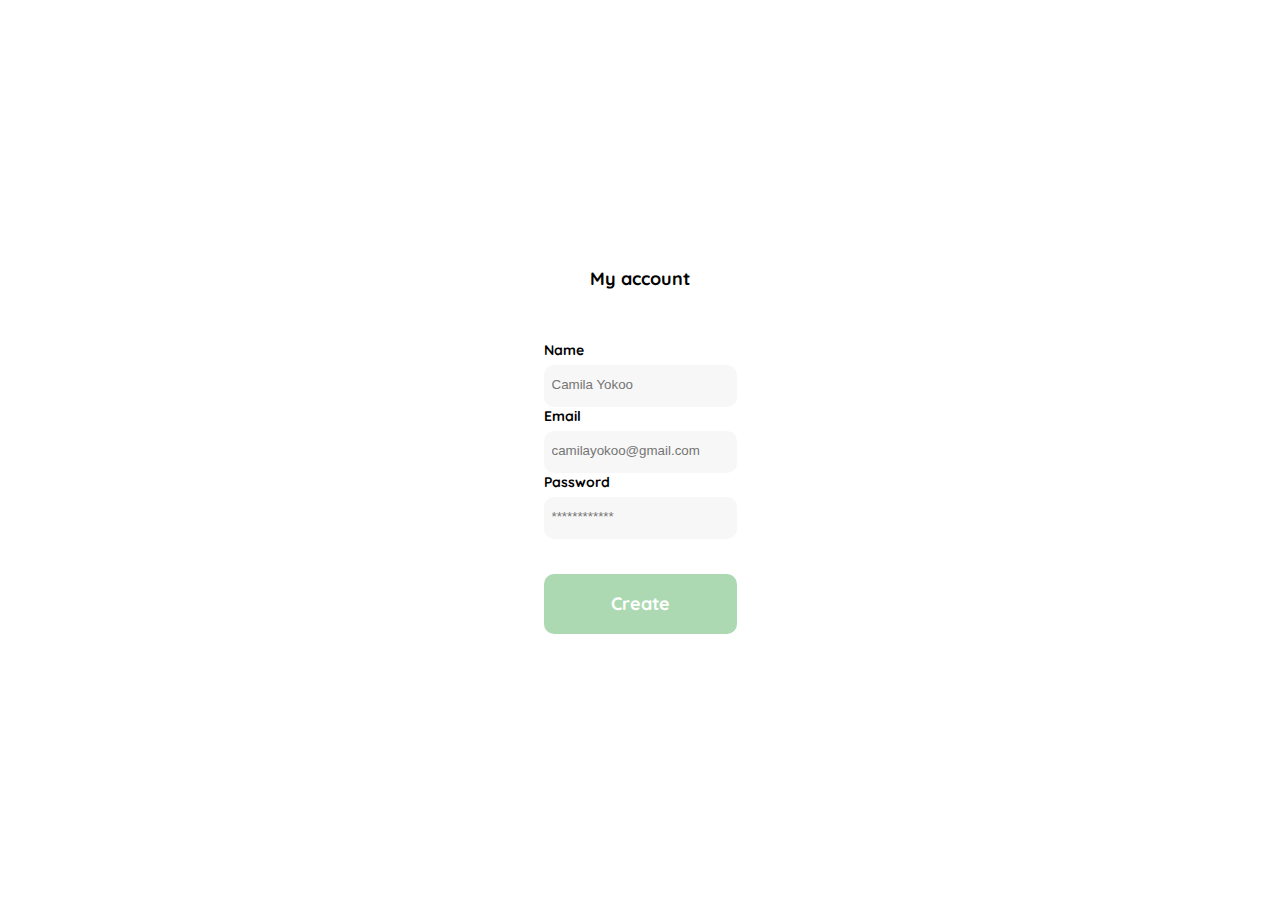
==== create-account.html @ 9d94988b "Add HTML structure for the create account page" ====
<!DOCTYPE html>
<html lang="en">
<head>
  <meta charset="UTF-8">
  <meta http-equiv="X-UA-Compatible" content="IE=edge">
  <meta name="viewport" content="width=device-width, initial-scale=1.0">
  <link rel="preconnect" href="https://fonts.googleapis.com">
  <link rel="preconnect" href="https://fonts.gstatic.com" crossorigin>
  <link href="https://fonts.googleapis.com/css2?family=Quicksand:wght@400;500;700&display=swap" rel="stylesheet">
  <title>Yard Sale - Create a new password</title>
  <style>
    :root {
      --very-light-pink: #C7C7C7;
      --text-input-field: #F7F7F7;
      --hospital-green: #ACD9B2;
      --white: #FFF;
      --black: #000;
      --dark: #232830;
      --sm: 14px;
      --md: 16px;
      --lg: 18px;
    }

    body {
      font-family: 'Quicksand', sans-serif;
      margin: 0;
    }

    /*
    *
    * Positioning
    *
    */
    
    .login {
      inline-size: 100%;
      block-size: 100vh;
      display: flex;
      justify-content: center;
      align-items: center;
    }

    .login-container,
    .form-container {
      display: flex;
      flex-direction: column;
      align-items: center;
    }

    .form-container form {
      inline-size: 100%;
    }

    .form-input {
      display: flex;
      flex-direction: column;
    }

    /*
    *
    * Box Model
    *
    */

    .login-container {
      max-inline-size: 340px;
      padding-inline: 18px;
    }

    .logo {
      inline-size: 150px;
    }

    .form-container {
      inline-size: 100%;
      margin-block-start: 74px;
    }

    .title,
    .subtitle {
      margin: 0;
    }

    .title {
      margin-block-end: 9px;
    }

    .form {
      margin-block-start: 42px;
    }

    .form-input .label {
      margin-block-end: 6px;
    }


    .form-input input {
      padding-inline: 8px;
      padding-block: 10px 12px;
    }

    .form-input .primary-button {
      block-size: 60px;
      padding-block: 18px;
      margin-block-start: 35px;
    }

    @media (min-width: 768px) {
      .logo {
        display: none;
      }

      .form-container {
        margin-block-start: 0;
      }
    }

    /*
    *
    * Typography
    *
    */

    .title,
    .subtitle {
      font-size: var(--lg);
    }

    .subtitle {
      color: var(--dark);
      font-weight: 400;
      text-align: center;
    }

    .label {
      font-size: var(--sm);
      font-weight: 700;
    }

    .form-input input {
      line-height: 20px;
    }

    .form-input .primary-button {
      font-family: 'Quicksand', sans-serif;
      font-size: var(--lg);
      font-weight: 700;
      color: var(--white);
    }

    /*
    *
    * Visuals
    *
    */

    .form-input input {
      background-color: var(--text-input-field);
      border: 0;
      border-radius: 10px;
    }

    .form-input input:focus {
      outline: none;
    }

    .form-input .primary-button {
      background-color: var(--hospital-green);
      cursor: pointer;
    }
  </style>
</head>
<body>
  <div class="login">
    <div class="login-container">
      <section class="form-container">
        <h1 class="title">My account</h1>
        <form action="/" class="form">
          <article class="form-input">
            <label for="name" class="label">Name</label>
            <input type="text" name="name" id="name" placeholder="Camila Yokoo">
          </article>

          <article class="form-input">
            <label for="email" class="label">Email</label>
            <input type="text" name="email" id="email" placeholder="camilayokoo@gmail.com">
          </article>

          <article class="form-input">
            <label for="pass" class="label">Password</label>
            <input type="password" name="pass" id="pass" placeholder="************">
          </article>

          <article class="form-input">
            <input type="submit" value="Create" class="primary-button">
          </article>
        </form>
      </section>
    </div>
  </div>
</body>
</html>
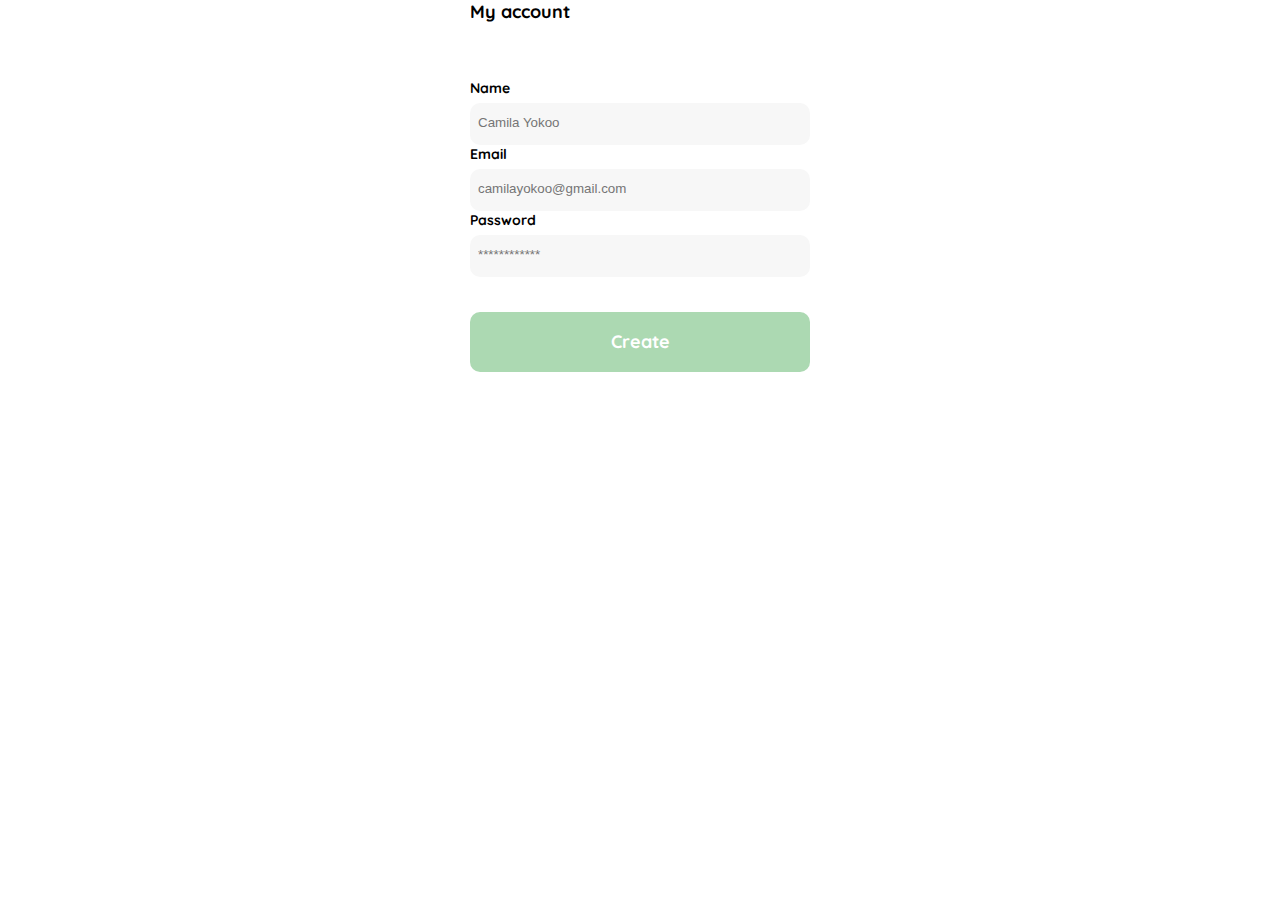
==== commit 2407b779: "Setting styles for the title in create a password page" ====
--- a/create-account.html
+++ b/create-account.html
@@ -37,7 +37,6 @@
       block-size: 100vh;
       display: flex;
       justify-content: center;
-      align-items: center;
     }
 
     .login-container,
@@ -47,6 +46,10 @@
       align-items: center;
     }
 
+    .title {
+      align-self: flex-start;
+    }
+
     .form-container form {
       inline-size: 100%;
     }
@@ -73,7 +76,8 @@
 
     .form-container {
       inline-size: 100%;
-      margin-block-start: 74px;
+      min-inline-size: 340px;
+      margin-block-start: 34px;
     }
 
     .title,
@@ -86,7 +90,7 @@
     }
 
     .form {
-      margin-block-start: 42px;
+      margin-block-start: 47px;
     }
 
     .form-input .label {
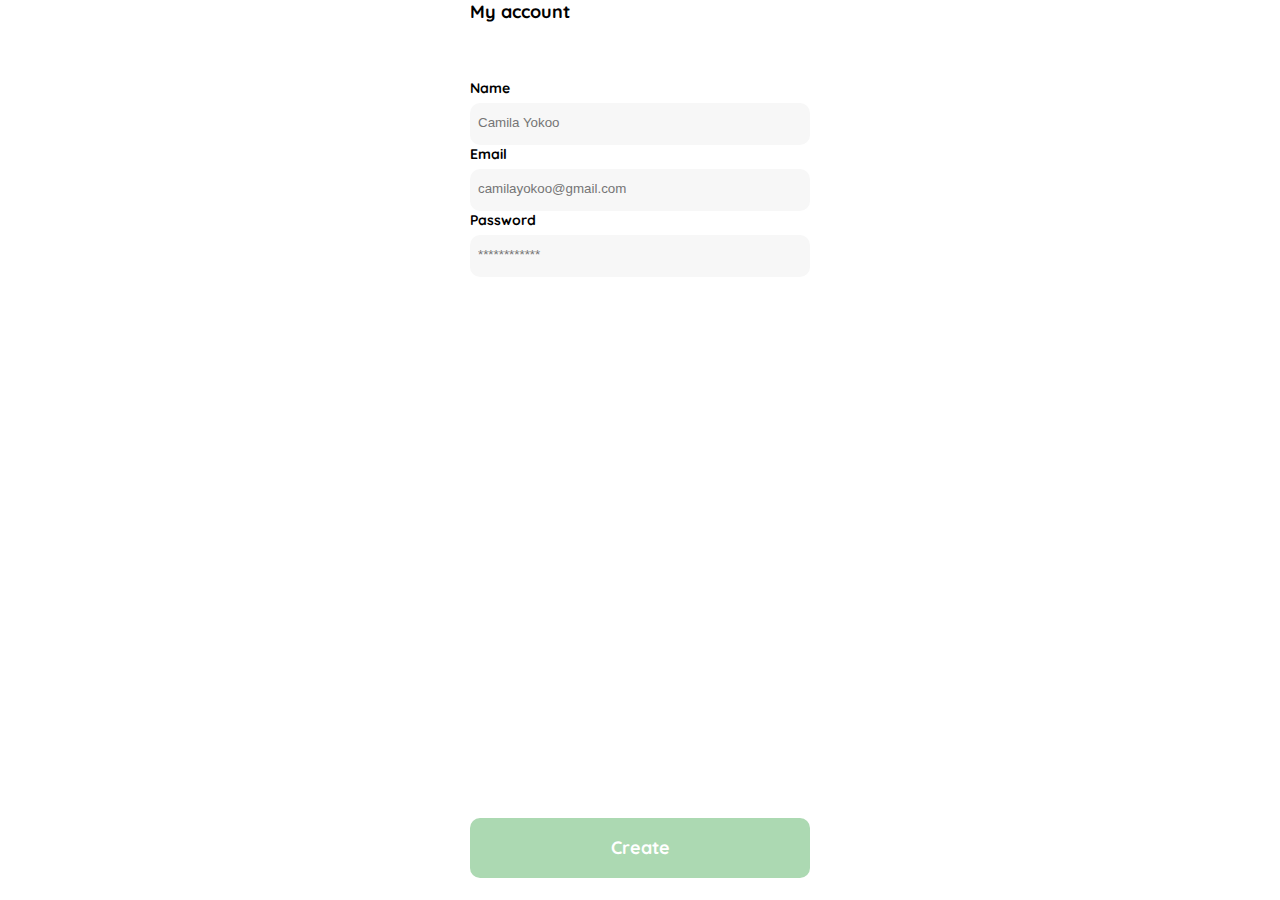
==== commit 22037813: "Justify content so the primary button always keep at the bottom" ====
--- a/create-account.html
+++ b/create-account.html
@@ -34,13 +34,13 @@
     
     .login {
       inline-size: 100%;
-      block-size: 100vh;
       display: flex;
       justify-content: center;
     }
 
     .login-container,
     .form-container {
+      block-size: 100vh;
       display: flex;
       flex-direction: column;
       align-items: center;
@@ -52,6 +52,10 @@
 
     .form-container form {
       inline-size: 100%;
+      flex-grow: 100;
+      display: flex;
+      flex-direction: column;
+      justify-content: space-between;
     }
 
     .form-input {
@@ -106,7 +110,7 @@
     .form-input .primary-button {
       block-size: 60px;
       padding-block: 18px;
-      margin-block-start: 35px;
+      margin-block-end: 22px;
     }
 
     @media (min-width: 768px) {
@@ -180,20 +184,22 @@
       <section class="form-container">
         <h1 class="title">My account</h1>
         <form action="/" class="form">
-          <article class="form-input">
-            <label for="name" class="label">Name</label>
-            <input type="text" name="name" id="name" placeholder="Camila Yokoo">
-          </article>
-
-          <article class="form-input">
-            <label for="email" class="label">Email</label>
-            <input type="text" name="email" id="email" placeholder="camilayokoo@gmail.com">
-          </article>
-
-          <article class="form-input">
-            <label for="pass" class="label">Password</label>
-            <input type="password" name="pass" id="pass" placeholder="************">
-          </article>
+          <div class="inputs-container">
+            <article class="form-input">
+              <label for="name" class="label">Name</label>
+              <input type="text" name="name" id="name" placeholder="Camila Yokoo">
+            </article>
+  
+            <article class="form-input">
+              <label for="email" class="label">Email</label>
+              <input type="text" name="email" id="email" placeholder="camilayokoo@gmail.com">
+            </article>
+  
+            <article class="form-input">
+              <label for="pass" class="label">Password</label>
+              <input type="password" name="pass" id="pass" placeholder="************">
+            </article>
+          </div>
 
           <article class="form-input">
             <input type="submit" value="Create" class="primary-button">
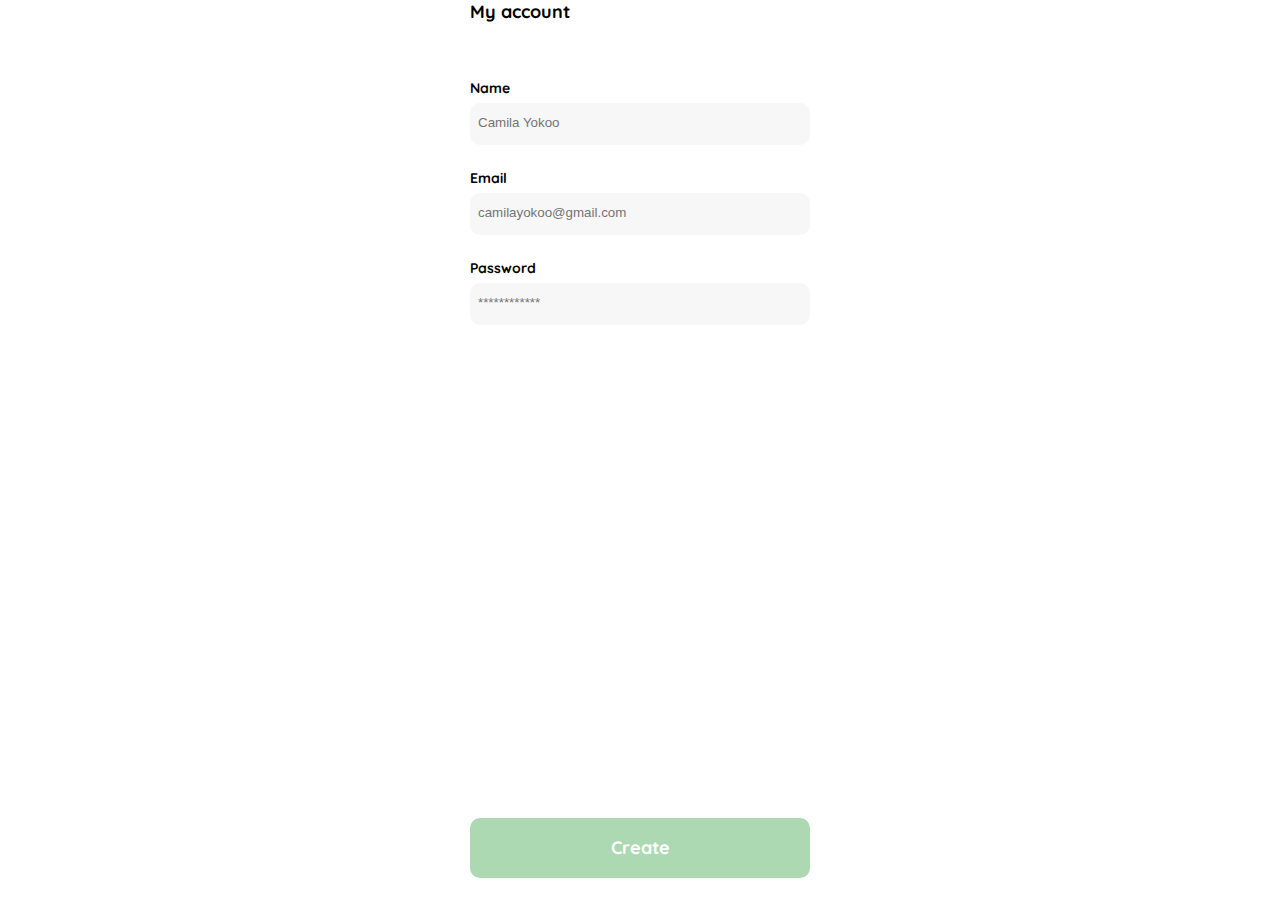
==== commit 46fec81f: "Setting spaces for the inputs" ====
--- a/create-account.html
+++ b/create-account.html
@@ -56,6 +56,12 @@
       display: flex;
       flex-direction: column;
       justify-content: space-between;
+    }
+
+    .inputs-container  {
+      display: flex;
+      flex-direction: column;
+      gap: 24px;
     }
 
     .form-input {
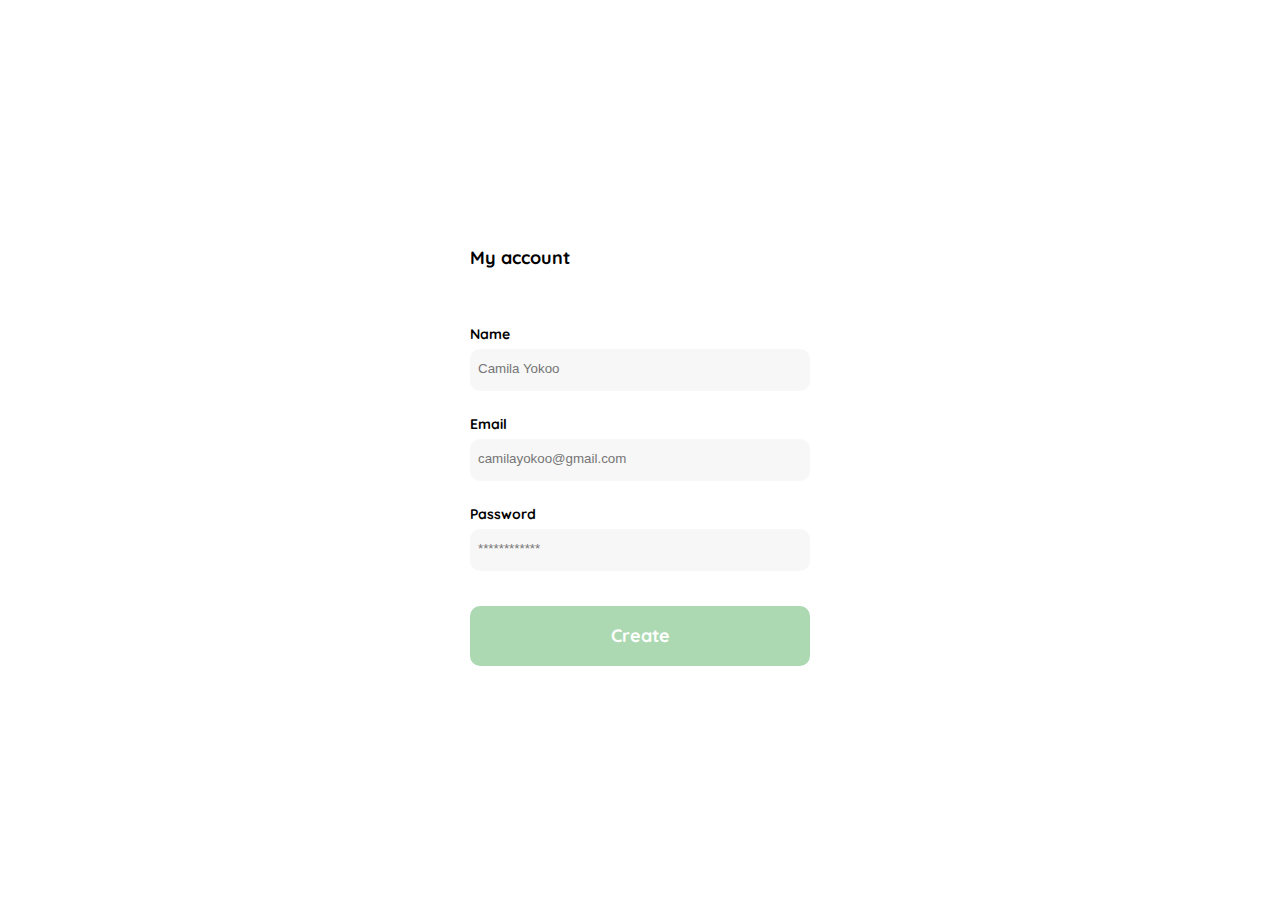
==== commit d2401c9f: "Setting changes for the desktop version and the responsive design" ====
--- a/create-account.html
+++ b/create-account.html
@@ -76,6 +76,7 @@
     */
 
     .login-container {
+      inline-size: 100%;
       max-inline-size: 340px;
       padding-inline: 18px;
     }
@@ -86,7 +87,7 @@
 
     .form-container {
       inline-size: 100%;
-      min-inline-size: 340px;
+      max-inline-size: 340px;
       margin-block-start: 34px;
     }
 
@@ -120,12 +121,16 @@
     }
 
     @media (min-width: 768px) {
-      .logo {
-        display: none;
+      .form-container {
+        justify-content: center;
       }
 
-      .form-container {
-        margin-block-start: 0;
+      .form-container form {
+        flex-grow: unset;
+      }
+
+      .primary-button {
+        margin-block-start: 35px;
       }
     }
 
